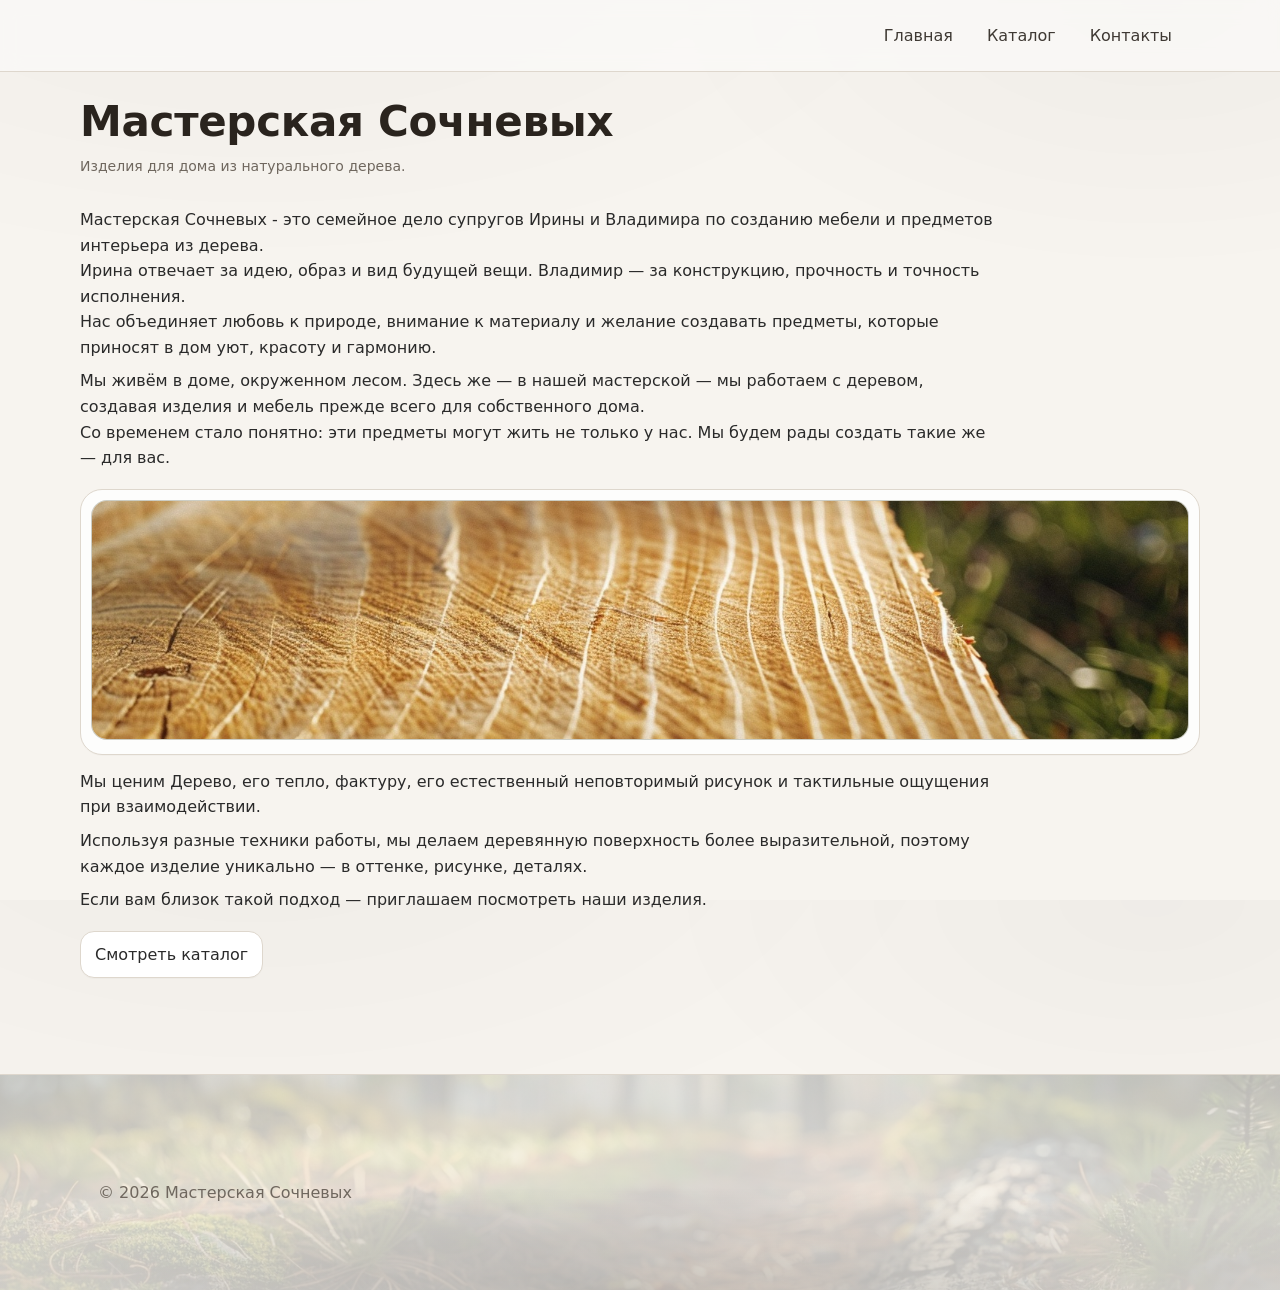
==== index.html @ 5cb981e6 "Add files via upload" ====
<!doctype html>
<html lang="ru">
<head>
  <meta charset="utf-8" />
  <meta name="viewport" content="width=device-width, initial-scale=1" />
  <title>Мастерская Сочневых — Главная</title>
  <link rel="stylesheet" href="styles.css" />
</head>
<body class="home">
  <header>
  <div class="wrap">
    <nav>
  <div class="brand">
    <span class="mark"></span>
    Мастерская Сочневых
  </div>

  <div class="links">
    <a href="index.html">Главная</a>
    <a href="shop.html">Каталог</a>
    <a href="contacts.html">Контакты</a>
  </div>
</nav>
    </div>
  </header>

  <main class="wrap section">

    <h1>Мастерская Сочневых</h1>

    <p class="muted page-text" style="margin-top: 6px;">
      Изделия для дома из натурального дерева.
    </p>

    <div style="height: 14px;"></div>

    <p class="page-text">
      Мастерская Сочневых - это семейное дело супругов Ирины и Владимира по созданию мебели и предметов интерьера из дерева.<br>
Ирина отвечает за идею, образ и вид будущей вещи. Владимир — за конструкцию, прочность и точность исполнения.<br>
      Нас объединяет любовь к природе, внимание к материалу и желание создавать предметы, которые приносят в дом уют, красоту и гармонию.
    </p>

    <p class="page-text">
      Мы живём в доме, окруженном лесом. Здесь же — в нашей мастерской — мы работаем с деревом, создавая изделия и мебель прежде всего для собственного дома.<br>
      Со временем стало понятно: эти предметы могут жить не только у нас. Мы будем рады создать такие же — для вас.
    </p>

    <div class="card" style="padding: 10px; margin: 18px 0 14px;">
      <img class="about-photo" src="img/about.jpg" alt="Мастерская Сочневых — изделия для дома из натурального дерева">
    </div>

    <p class="page-text">
      Мы ценим Дерево, его тепло, фактуру, его естественный неповторимый рисунок и тактильные ощущения при взаимодействии.
    </p>

    <p class="page-text">
      Используя разные техники работы, мы делаем деревянную поверхность более выразительной, поэтому каждое изделие уникально — в оттенке, рисунке, деталях.
    </p>


<p class="page-text">
      Если вам близок такой подход — приглашаем посмотреть наши изделия.
    </p>

    <p style="margin-top: 18px;">
      <a class="btn" href="shop.html">Смотреть каталог</a>
    </p>

  </main>

  <footer>
    <div class="wrap">
      © <span id="y"></span> Мастерская Сочневых
    </div>
  </footer>

  <script>
    document.getElementById("y").textContent = new Date().getFullYear();
  </script>
</body>
</html>
---- styles.css ----
:root{
  --w: 1120px;

  /* Фирменная палитра «Тёплый лес» */
  --bg: #F7F4EF;        /* фон страницы */
  --paper: #FFFFFF;    /* карточки */

  --text: #2A241E;     /* основной текст */
  --muted: #6F675E;    /* вторичный текст */
  --line: #DED7CD;     /* линии, рамки */

  --accent: #2F4F3E;   /* акцент / кнопки */

  /* Радиусы и тени */
  --r-lg: 22px;
  --r-md: 16px;
  --shadow: 0 10px 30px rgba(0,0,0,.06);
  --shadow-soft: 0 6px 20px rgba(0,0,0,.05);
}

*{ box-sizing:border-box; }
html, body{ height:100%; }
body{
  margin:0;
  font-family: ui-sans-serif, system-ui, -apple-system, Segoe UI, Roboto, Arial;
  color: var(--text);
  background: radial-gradient(1200px 600px at 20% -10%, rgba(0,0,0,.03), transparent 60%),
              radial-gradient(900px 500px at 90% 0%, rgba(0,0,0,.03), transparent 55%),
              var(--bg);
}

a{ color:inherit; }
a:hover{ color: var(--accent); }
.wrap{ max-width: var(--w); margin: 0 auto; padding: 18px; }

/* Шапка */
header{
  position: sticky;
  top:0;
  z-index:10;
  background: rgba(251,250,248,.75);
  backdrop-filter: blur(10px);
  border-bottom: 1px solid var(--line);
}
nav{
  display:flex;
  align-items:center;
  justify-content:space-between;
  gap:16px;
}
.brand{
  display:flex;
  align-items:center;
  gap:10px;
  font-weight: 750;
  letter-spacing: .2px;
}
.brand .mark{
  width: 34px;
  height: 34px;
  border-radius: 50%;
  box-shadow: var(--shadow-soft);
  border: 1px solid rgba(47,79,62,.18);

  /* “срез дерева”: коричневый + 3 кольца */
  background:
  radial-gradient(circle at 50% 50%,
    rgba(247,244,239,.65) 0 1px,   /* сердцевина */
    transparent 1px 5px,
    rgba(247,244,239,.45) 5px 6px, /* кольцо 1 */
    transparent 6px 9px,
    rgba(247,244,239,.40) 9px 10px, /* кольцо 2 */
    transparent 10px 13px,
    rgba(247,244,239,.35) 13px 14px, /* кольцо 3 */
    transparent 14px 17px,
    rgba(247,244,239,.30) 17px 18px, /* кольцо 4 */
    transparent 18px 21px,
    rgba(247,244,239,.25) 21px 22px, /* кольцо 5 */
    transparent 22px 100%
  ),
  radial-gradient(circle at 35% 35%,
    rgba(255,255,255,.10), transparent 55%
  ),
  #7A5A3A; /* основной “древесный” коричневый */
}

nav .links{
  display:flex;
  gap:14px;
  flex-wrap:wrap;
}
nav a{
  text-decoration:none;
  padding:8px 10px;
  border-radius: 12px;
  opacity:.9;
}
nav a:hover{
  background: rgba(0,0,0,.04);
  opacity:1;
}

/* Типографика */
h1{ margin:0 0 10px; font-size: 42px; line-height:1.06; letter-spacing:-.3px; }
h2{ margin:0 0 10px; font-size: 26px; letter-spacing:-.2px; }
h3{ margin:0; font-size: 18px; }
p{ margin: 8px 0; line-height:1.6; color: #2a2a2a; }
.muted{ color: var(--muted); font-size: 14px; }

/* Кнопки */
.btn{
  display:inline-flex;
  align-items:center;
  justify-content:center;
  gap:8px;
  padding:10px 14px;
  border-radius: 14px;
  border: 1px solid var(--line);
  background: var(--paper);
  text-decoration:none;
  box-shadow: 0 1px 0 rgba(0,0,0,.02);
  transition: transform .12s ease, box-shadow .12s ease, background .12s ease;
}
.btn:hover{ transform: translateY(-1px); box-shadow: var(--shadow-soft); }
.btn.primary{
  background: var(--accent);
  color:#fff;
  border-color: rgba(0,0,0,.25);
}
.btn.primary:hover{
  box-shadow: var(--shadow);
  filter: brightness(1.05);
}


/* Бейджи */
.badge{
  display:inline-flex;
  align-items:center;
  padding: 5px 10px;
  border:1px solid rgba(47,79,62,.18);
  border-radius: 999px;
  font-size: 12.5px;
  color: #4f4a43;
  background: rgba(247,244,239,.7); /* тёплый фон из палитры */
}

/* Карточки/сетки */
.section{ padding: 28px 0; }
.grid3{
  display:grid;
  gap:16px;
  grid-template-columns: repeat(3, 1fr);
}
.card{
  background: rgba(255,255,255,.82);
  border: 1px solid var(--line);
  border-radius: var(--r-lg);
  padding: 16px;
  box-shadow: 0 1px 0 rgba(0,0,0,.02);
  transition: transform .12s ease, box-shadow .12s ease, background .12s ease;
}

.card:hover{
  transform: translateY(-2px);
  box-shadow: var(--shadow-soft);
  background: rgba(255,255,255,.9);
}

.card img{
  width:100%;
  height: 240px;
  object-fit: cover;          /* ВОТ ЭТО важно */
  object-position: center;    /* чтобы резало предсказуемо */
  border-radius: var(--r-md);
  border: 1px solid rgba(47,79,62,.18);
  background: #efe9e1;
}

.price{
  font-weight: 780;
  letter-spacing: .2px;
  margin: 10px 0 8px;
}

/* Панель фильтров */
.toolbar{
  display:flex;
  gap:10px;
  flex-wrap:wrap;
  align-items:center;
  margin: 10px 0 18px;
}
select, input{
  padding:10px 12px;
  border-radius: 14px;
  border:1px solid var(--line);
  background: rgba(255,255,255,.85);
  font: inherit;
  outline: none;
color: var(--text);
}
select:focus, input:focus{
  box-shadow: 0 0 0 4px rgba(0,0,0,.06);
}

/* Hero */
.hero{
  padding: 56px 0 34px;
  border-bottom: 1px solid var(--line);
}
.hero-grid{
  display:grid;
  gap:18px;
  grid-template-columns: 1.2fr .8fr;
  align-items:center;
}
.hero img{
  width:100%;
  height: 320px;
  object-fit:cover;
  border-radius: 28px;
  border: 1px solid var(--line);
  box-shadow: var(--shadow);
  background:#f1f1f1;
}
.hero p{ color:#3a3a3a; max-width: 52ch; }

/* Подвал */
footer{
  position: relative;
  border-top: 1px solid var(--line);
  margin-top: 60px;
  padding: 90px 0 70px; /* ↑ делаем футер выше */
  color: var(--muted);
  overflow: hidden;
  background: none;
}

footer::before{
  content:"";
  position:absolute;
  inset:0;
  background:
    linear-gradient(
      rgba(247,244,239,.75),
      rgba(247,244,239,.88)
    ),
    url("img/mood.jpg") center/cover no-repeat;
  opacity: 1;
  z-index:0;
}

footer::after{
  content:"";
  position:absolute;
  inset:0;
  background: radial-gradient(
    120% 80% at 50% 100%,
    rgba(0,0,0,.18),
    transparent 60%
  );
  z-index:0;
}

footer .wrap{
  position: relative;
  z-index:1;
}

/* Мобилка */
@media (max-width: 900px){
  .hero-grid{ grid-template-columns: 1fr; }
  h1{ font-size: 34px; }
  .grid3{ grid-template-columns: 1fr; }
  .hero img{ height: 260px; border-radius: 22px; }
}

.inspire img{
  height: 200px;
}

.hr{
  height:1px;
  background: var(--line);
  border:0;
  margin: 18px 0;
}

/* Главная: комфортная ширина текста */
.page-text{
  max-width: 920px; /* под десктоп */
}

@media (max-width: 900px){
  .page-text{
    max-width: 100%;
  }
}

/* Главная: фото в истории */
.about-photo{
  height: 380px;
}

@media (max-width: 900px){
  .about-photo{
    height: 240px;
  }
}

/* Мобильные отступы для основного контента */
@media (max-width: 600px){
  main.wrap{
    padding-left: 22px;
    padding-right: 22px;
  }
}
.brand-text{
  display:flex;
  flex-direction:column;
  line-height:1.05;
}

.brand-top{
  font-size:12px;
  letter-spacing:.22em;
  text-transform:uppercase;
  color: var(--muted);
}

.brand-main{
  font-size:16px;
  letter-spacing:.02em;
}

/* На главной скрываем бренд, но сохраняем его место */
body.home .brand{
  opacity:0;
  pointer-events:none;
}
.toolbar{
  display:flex;
  justify-content:flex-end;
  margin: 10px 0 18px;
}

.filter{
  position:relative;
}

.filter-menu{
  position:absolute;
  right:0;
  top:42px;

  background:white;
  border:1px solid var(--line);
  border-radius:14px;

  padding:12px 14px;
  box-shadow: var(--shadow-soft);

  display:none;
  flex-direction:column;
  gap:8px;

  min-width:180px;
}

.filter-menu label{
  display:flex;
  gap:8px;
  cursor:pointer;
  font-size:14px;
}
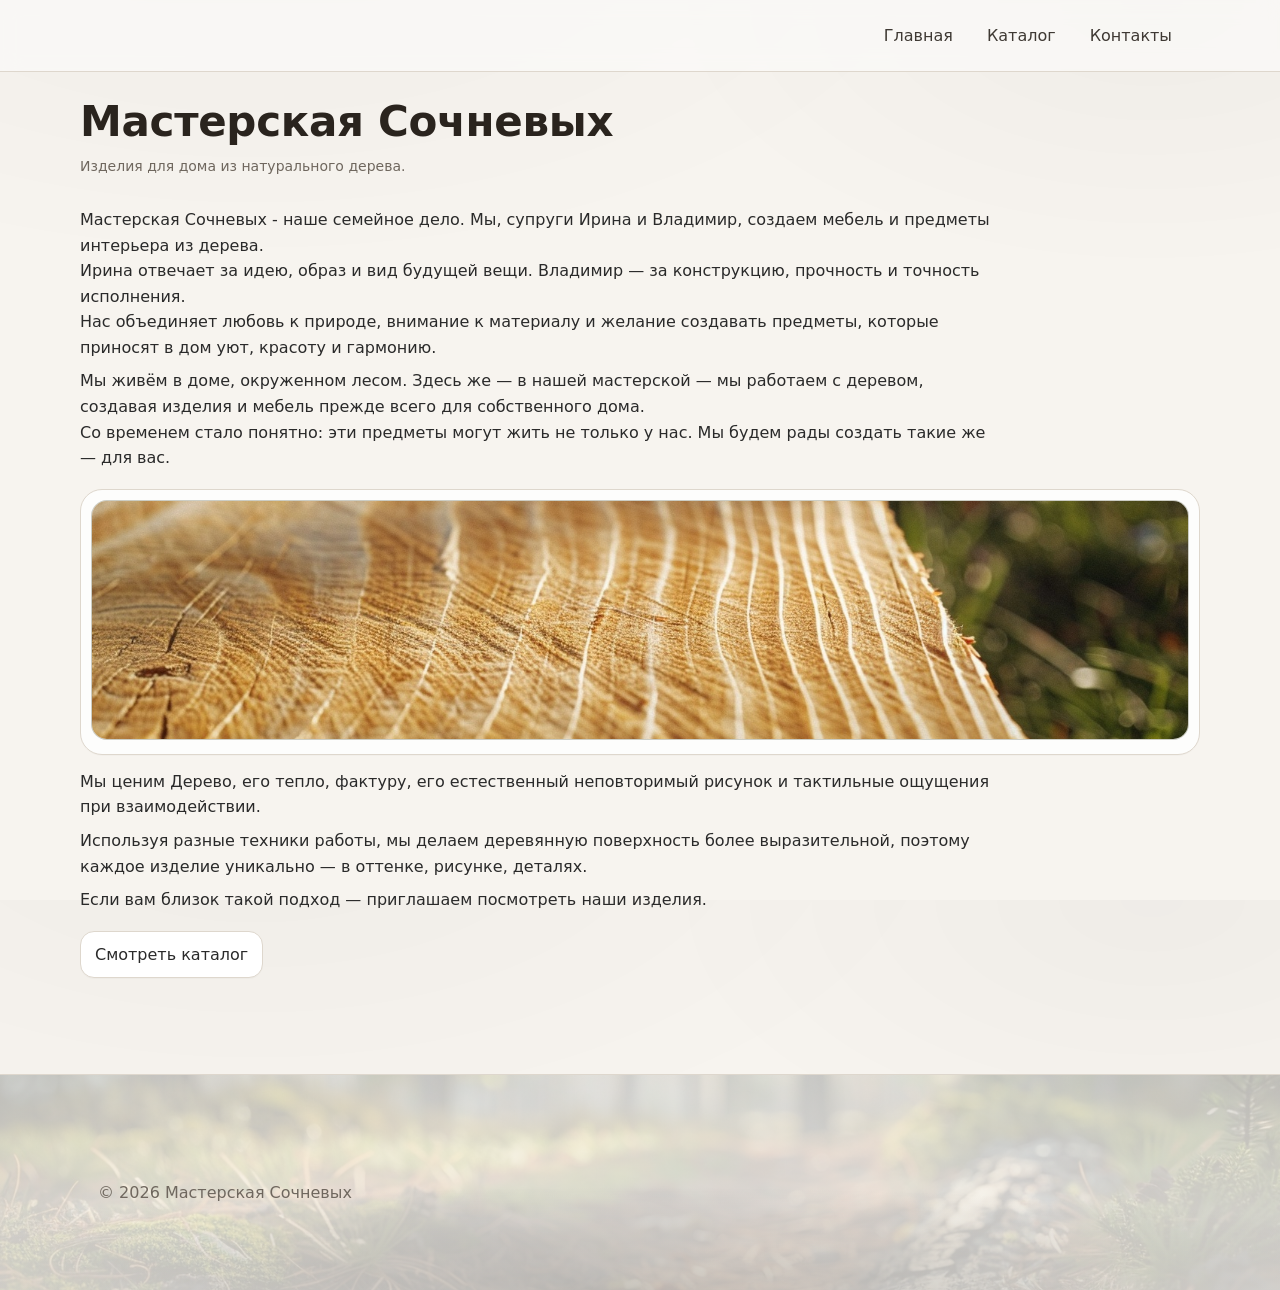
==== commit 5582e63a: "Add files via upload" ====
--- a/index.html
+++ b/index.html
@@ -35,7 +35,7 @@
     <div style="height: 14px;"></div>
 
     <p class="page-text">
-      Мастерская Сочневых - это семейное дело супругов Ирины и Владимира по созданию мебели и предметов интерьера из дерева.<br>
+      Мастерская Сочневых - наше семейное дело. Мы, супруги Ирина и Владимир, создаем мебель и предметы интерьера из дерева.<br>
 Ирина отвечает за идею, образ и вид будущей вещи. Владимир — за конструкцию, прочность и точность исполнения.<br>
       Нас объединяет любовь к природе, внимание к материалу и желание создавать предметы, которые приносят в дом уют, красоту и гармонию.
     </p>
